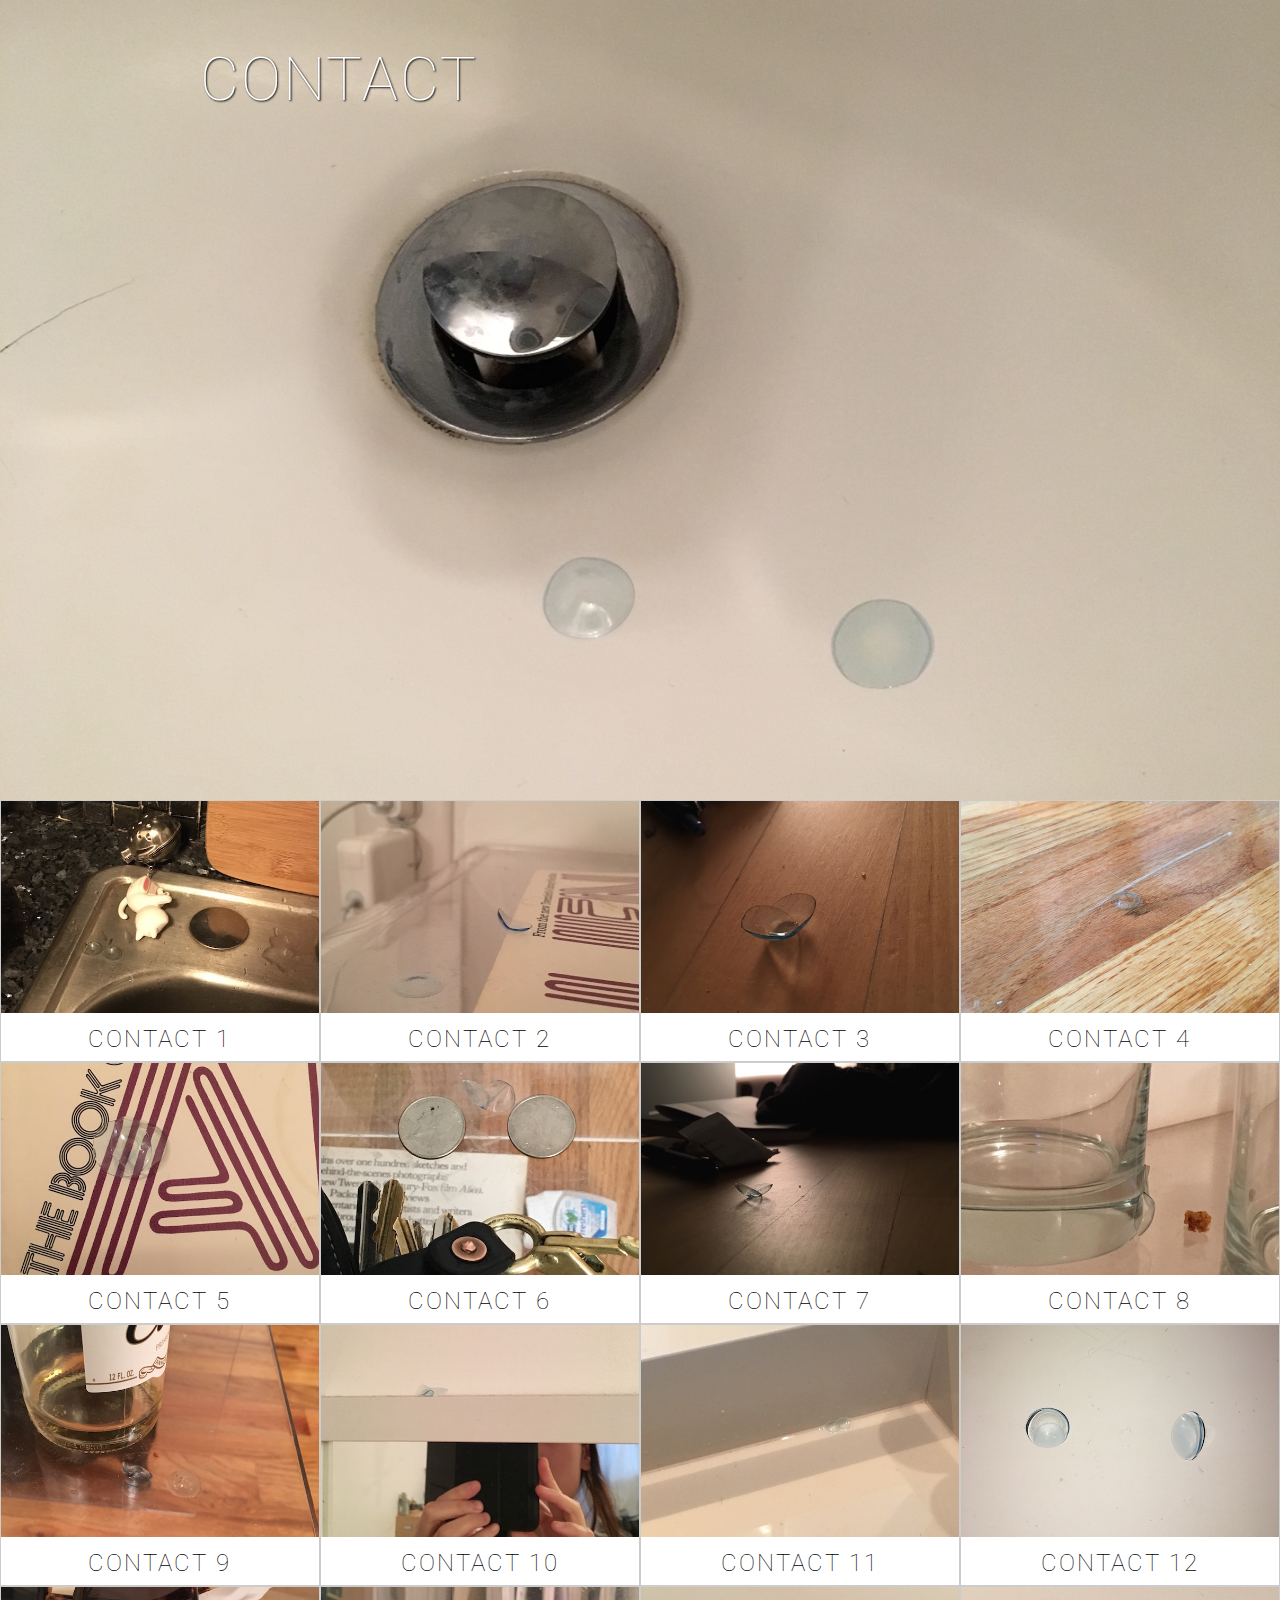
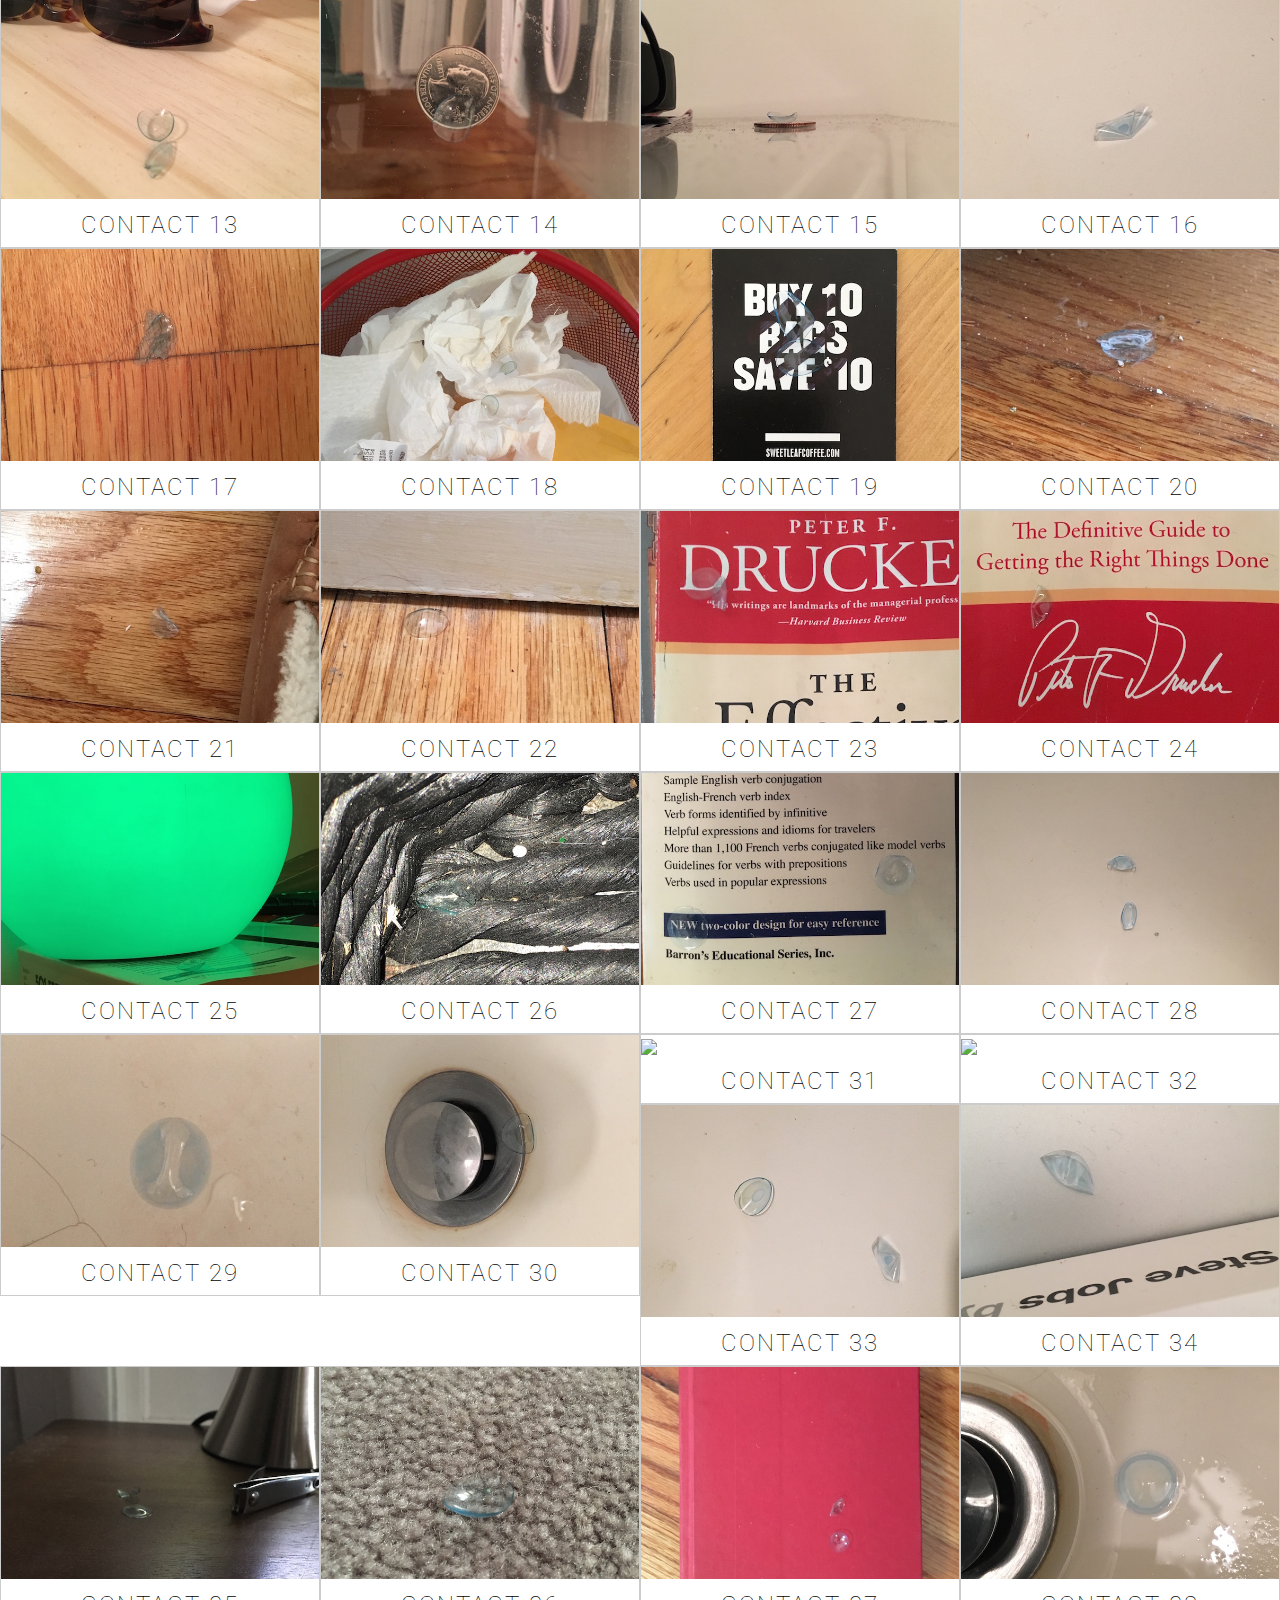
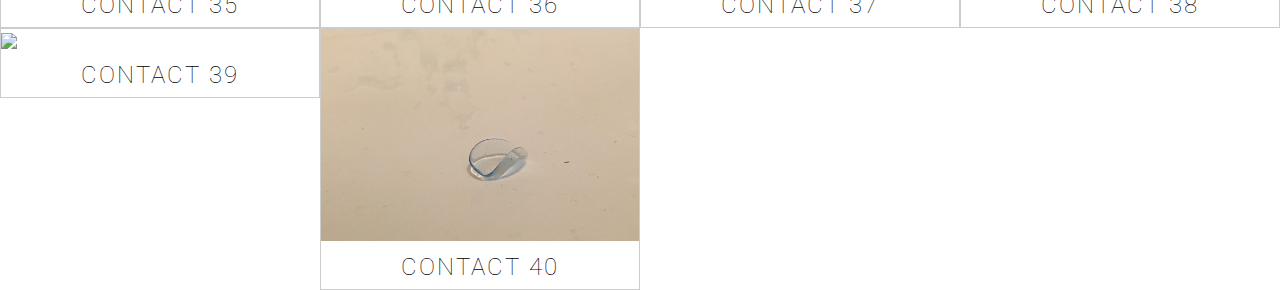
==== contact.html @ 5fa9bd10 "Add files via upload" ====
<!DOCTYPE html>
<html>
<head>
<meta charset="utf-8">
<meta name="viewport" content="width=device-width">
  <title>Contact</title>
  <link href='https://fonts.googleapis.com/css?family=Raleway:400, 600' rel='stylesheet' type='text/css'>
  <link rel='stylesheet' href='main.css'/>
  <link rel="stylesheet" href="https://maxcdn.bootstrapcdn.com/font-awesome/4.4.0/css/font-awesome.min.css">
  <link href="https://fonts.googleapis.com/css?family=Roboto:100,400" rel="stylesheet">
</head>
<body>


    <div class="jumbotron" id="contact">
      <div class="container">  
        <div class="main">
          <h1>CONTACT</h1>
          
        </div> 
      </div>  
    </div>



      <div class="clearfix"></div>

<div class="responsive">
  <div class="gallery">
    <a target="_blank" href="images/contact1e.jpg">
      <img src="images/contact1e.jpg" alt="Sink contact">
    </a>
    <div class="desc">CONTACT 1</div>
  </div>
</div>


<div class="responsive">
  <div class="gallery">
    <a target="_blank" href="images/contact2e.jpg">
      <img src="images/contact2e.jpg" alt="Alien book contact">
    </a>
    <div class="desc">CONTACT 2</div>
  </div>
</div>

<div class="responsive">
  <div class="gallery">
    <a target="_blank" href="images/contact10e.jpg">
      <img src="images/contact10e.jpg" alt="Desk contact">
    </a>
    <div class="desc">CONTACT 3</div>
  </div>
</div>

<div class="responsive">
  <div class="gallery">
    <a target="_blank" href="images/contact12e.jpg">
      <img src="images/contact12e.jpg" alt="Floor contact">
    </a>
    <div class="desc">CONTACT 4</div>
  </div>
</div>

<div class="responsive">
  <div class="gallery">
    <a target="_blank" href="images/contact15e.jpg">
      <img src="images/contact15e.jpg" alt="Alien book contact">
    </a>
    <div class="desc">CONTACT 5</div>
  </div>
</div>

<div class="responsive">
  <div class="gallery">
    <a target="_blank" href="images/contact25e.jpg">
      <img src="images/contact25e.jpg" alt="Quarters contact">
    </a>
    <div class="desc">CONTACT 6</div>
  </div>
</div>

<div class="responsive">
  <div class="gallery">
    <a target="_blank" href="images/contact29e.jpg">
      <img src="images/contact29e.jpg" alt="Desk contacts">
    </a>
    <div class="desc">CONTACT 7</div>
  </div>
</div>

<div class="responsive">
  <div class="gallery">
    <a target="_blank" href="images/contact31e.jpg">
      <img src="images/contact31e.jpg" alt="Glass contacts">
    </a>
    <div class="desc">CONTACT 8</div>
  </div>
</div>

<div class="responsive">
  <div class="gallery">
    <a target="_blank" href="images/contact37e.jpg">
      <img src="images/contact37e.jpg" alt="Cidre contact">
    </a>
    <div class="desc">CONTACT 9</div>
  </div>
</div>


<div class="responsive">
  <div class="gallery">
    <a target="_blank" href="images/contact41e.jpg">
      <img src="images/contact41e.jpg" alt="Mirror contact">
    </a>
    <div class="desc">CONTACT 10</div>
  </div>
</div> 

<div class="responsive">
  <div class="gallery">
    <a target="_blank" href="images/contact45e.jpg">
      <img src="images/contact45e.jpg" alt="Hotel sink contacts">
    </a>
    <div class="desc">CONTACT 11</div>
  </div>
</div>

<div class="responsive">
  <div class="gallery">
    <a target="_blank" href="images/contact49e.jpg">
      <img src="images/contact49e.jpg" alt="Home sink contacts">
    </a>
    <div class="desc">CONTACT 12</div>
  </div>
</div>

<div class="responsive">
  <div class="gallery">
    <a target="_blank" href="images/contact59e.jpg">
      <img src="images/contact59e.jpg">
    </a>
    <div class="desc">CONTACT 13</div>
  </div>
</div>

<div class="responsive">
  <div class="gallery">
    <a target="_blank" href="images/contact64e.jpg">
      <img src="images/contact64e.jpg">
    </a>
    <div class="desc">CONTACT 14</div>
  </div>
</div>

<div class="responsive">
  <div class="gallery">
    <a target="_blank" href="images/contact66e.jpg">
      <img src="images/contact66e.jpg">
    </a>
    <div class="desc">CONTACT 15</div>
  </div>
</div>

<div class="responsive">
  <div class="gallery">
    <a target="_blank" href="images/contact119e.jpg">
      <img src="images/contact119e.jpg">
    </a>
    <div class="desc">CONTACT 16</div>
  </div>
</div>

<div class="responsive">
  <div class="gallery">
    <a target="_blank" href="images/contact68e.jpg">
      <img src="images/contact68e.jpg">
    </a>
    <div class="desc">CONTACT 17</div>
  </div>
</div>

<div class="responsive">
  <div class="gallery">
    <a target="_blank" href="images/contact70e.jpg">
      <img src="images/contact70e.jpg">
    </a>
    <div class="desc">CONTACT 18</div>
  </div>
</div>

<div class="responsive">
  <div class="gallery">
    <a target="_blank" href="images/contact72e.jpg">
      <img src="images/contact72e.jpg">
    </a>
    <div class="desc">CONTACT 19</div>
  </div>
</div>

<div class="responsive">
  <div class="gallery">
    <a target="_blank" href="images/contact77e.jpg">
      <img src="images/contact77e.jpg">
    </a>
    <div class="desc">CONTACT 20</div>
  </div>
</div>

<div class="responsive">
  <div class="gallery">
    <a target="_blank" href="images/contact79e.jpg">
      <img src="images/contact79e.jpg">
    </a>
    <div class="desc">CONTACT 21</div>
  </div>
</div>

<div class="responsive">
  <div class="gallery">
    <a target="_blank" href="images/contact81e.jpg">
      <img src="images/contact81e.jpg">
    </a>
    <div class="desc">CONTACT 22</div>
  </div>
</div>

<div class="responsive">
  <div class="gallery">
    <a target="_blank" href="images/contact82e.jpg">
      <img src="images/contact82e.jpg">
    </a>
    <div class="desc">CONTACT 23</div>
  </div>
</div>

<div class="responsive">
  <div class="gallery">
    <a target="_blank" href="images/contact82ee.jpg">
      <img src="images/contact82ee.jpg">
    </a>
    <div class="desc">CONTACT 24</div>
  </div>
</div>

<div class="responsive">
  <div class="gallery">
    <a target="_blank" href="images/contact94e.jpg">
      <img src="images/contact94e.jpg">
    </a>
    <div class="desc">CONTACT 25</div>
  </div>
</div>

<div class="responsive">
  <div class="gallery">
    <a target="_blank" href="images/contact102e.jpg">
      <img src="images/contact102e.jpg">
    </a>
    <div class="desc">CONTACT 26</div>
  </div>
</div>

<div class="responsive">
  <div class="gallery">
    <a target="_blank" href="images/contact112e.jpg">
      <img src="images/contact112e.jpg">
    </a>
    <div class="desc">CONTACT 27</div>
  </div>
</div>

<div class="responsive">
  <div class="gallery">
    <a target="_blank" href="images/contact113e.jpg">
      <img src="images/contact113e.jpg">
    </a>
    <div class="desc">CONTACT 28</div>
  </div>
</div>

<div class="responsive">
  <div class="gallery">
    <a target="_blank" href="images/contact114e.jpg">
      <img src="images/contact114e.jpg">
    </a>
    <div class="desc">CONTACT 29</div>
  </div>
</div> 

<div class="responsive">
  <div class="gallery">
    <a target="_blank" href="images/contact120e.jpg">
      <img src="images/contact120e.jpg">
    </a>
    <div class="desc">CONTACT 30</div>
  </div>
</div>

<div class="responsive">
  <div class="gallery">
    <a target="_blank" href="images/contact13e.jpg">
      <img src="images/contact13e.jpg">
    </a>
    <div class="desc">CONTACT 31</div>
  </div>
</div>

<div class="responsive">
  <div class="gallery">
    <a target="_blank" href="images/contact110e.jpg">
      <img src="images/contact110e.jpg">
    </a>
    <div class="desc">CONTACT 32</div>
  </div>
</div>

<div class="responsive">
  <div class="gallery">
    <a target="_blank" href="images/contact121e.jpg">
      <img src="images/contact121e.jpg">
    </a>
    <div class="desc">CONTACT 33</div>
  </div>
</div>

<div class="responsive">
  <div class="gallery">
    <a target="_blank" href="images/contact124e.jpg">
      <img src="images/contact124e.jpg">
    </a>
    <div class="desc">CONTACT 34</div>
  </div>
</div>

<div class="responsive">
  <div class="gallery">
    <a target="_blank" href="images/contact127e.jpg">
      <img src="images/contact127e.jpg">
    </a>
    <div class="desc">CONTACT 35</div>
  </div>
</div>

<div class="responsive">
  <div class="gallery">
    <a target="_blank" href="images/contact128e.jpg">
      <img src="images/contact128e.jpg">
    </a>
    <div class="desc">CONTACT 36</div>
  </div>
</div>

<div class="responsive">
  <div class="gallery">
    <a target="_blank" href="images/contact129e.jpg">
      <img src="images/contact129e.jpg">
    </a>
    <div class="desc">CONTACT 37</div>
  </div>
</div>

<div class="responsive">
  <div class="gallery">
    <a target="_blank" href="images/contact118e.jpg">
      <img src="images/contact118e.jpg">
    </a>
    <div class="desc">CONTACT 38</div>
  </div>
</div>

<div class="responsive">
  <div class="gallery">
    <a target="_blank" href="images/contact3e.jpg">
      <img src="images/contact3e.jpg">
    </a>
    <div class="desc">CONTACT 39</div>
  </div>
</div>

<div class="responsive">
  <div class="gallery">
    <a target="_blank" href="images/contact117e.jpg">
      <img src="images/contact117e.jpg">
    </a>
    <div class="desc">CONTACT 40</div>
  </div>
</div>


<div class="clearfix"></div>



</body>
</html>
---- main.css ----
/* http://meyerweb.com/eric/tools/css/reset/ 
   v2.0 | 20110126
   License: none (public domain)
*/

html, body, div, span, applet, object, iframe,
h1, h2, h3, h4, h5, h6, p, blockquote, pre,
a, abbr, acronym, address, big, cite, code,
del, dfn, em, img, ins, kbd, q, s, samp,
small, strike, strong, sub, sup, tt, var,
b, u, i, center,
dl, dt, dd, ol, ul, li,
fieldset, form, label, legend,
table, caption, tbody, tfoot, thead, tr, th, td,
article, aside, canvas, details, embed, 
figure, figcaption, footer, header, hgroup, 
menu, nav, output, ruby, section, summary,
time, mark, audio, video {
  margin: 0;
  padding: 0;
  border: 0;
  font-size: 100%;
  font: inherit;
  vertical-align: baseline;
}
/* HTML5 display-role reset for older browsers */
article, aside, details, figcaption, figure, 
footer, header, hgroup, menu, nav, section {
  display: block;
}
body {
  line-height: 1;
}
ol, ul {
  list-style: none;
}
blockquote, q {
  quotes: none;
}
blockquote:before, blockquote:after,
q:before, q:after {
  content: '';
  content: none;
}
table {
  border-collapse: collapse;
  border-spacing: 0;
}


html, body {
  margin: 0;
  padding: 0;
  font-family: 'Raleway', sans-serif;
}


.container {
  max-width: 940px;
  margin: 0 auto;
}

.jumbotron {
  height: 800px;
  max-width: 100%;
  background: url("images/contact9e.jpg") center center no-repeat;
  background-size: cover;
}

body {
  
  font-family: 'Roboto', sans-serif;
  font-size: 24px;
  font-weight: 100;
  letter-spacing: 2px;
  text-transform: uppercase;
}

h1 {
  
  color: #ff8533;
  font-weight: 100;
  font-size: 60px;
  top: 30px;
  text-align: left;
  color: white;
  text-shadow: 1px 1px 2px #000000;
  padding-top: 50px;
  padding-left: 30px;
}

h2 {
  padding-left: 35px;
}

h3 {
  padding-left: 35px;
}
/*
.header {
  margin: 0;
  background-color: #b3b3e6;
}

.nav {
  padding: 20px 0;
}

.nav li {
  color: #fff;
  font-weight: 600;
  font-size: 14px;
  display: inline;
  margin: 10px;
}

.main {
  position: relative;
  top: 180px;
  text-align: center;
}

h1 {
  color: #ff8533;
  font-weight: 100;
  font-size: 60px;
  top: 30px;
  text-align: left;
  color: white;
  text-shadow: 1px 1px 2px #000000;
  padding-top: 50px;
  padding-left: 30px;
}

.main h2 {
  color: white;
  font-weight: ;
  font-size: 30px;
  margin-top: 20px;
  margin-bottom: 50px;
}*/

.contact {
    padding-top: 500px;
}

ul li {
  display: inline-block;
  font-size: 30px;
  margin: 15px;
}

/*RESPONSIVE IMAGE GALLERY*/

div.gallery {
    border: 1px solid #ccc;
}

/*div.gallery:hover {
    border: 1px solid #777;
}*/

div.gallery:hover {
    border: 1px solid goldenrod;
    opacity: 0.8;
    background-color: goldenrod;
}

div.gallery img {
    width: 100%;
    height: auto;
}

div.desc {
    padding: 10px;
    text-align: center;
}

* {
    box-sizing: border-box;
}

.responsive {
    /*padding: 0 6px;*/
    float: left;
    width: 24.99999%;
}

@media only screen and (max-width: 700px){
    .responsive {
        width: 49.99999%;
        margin: 6px 0;
    }
}

@media only screen and (max-width: 500px){
    .responsive {
        width: 100%;
    }
}

.clearfix:after {
    content: "";
    display: table;
    clear: both;
}
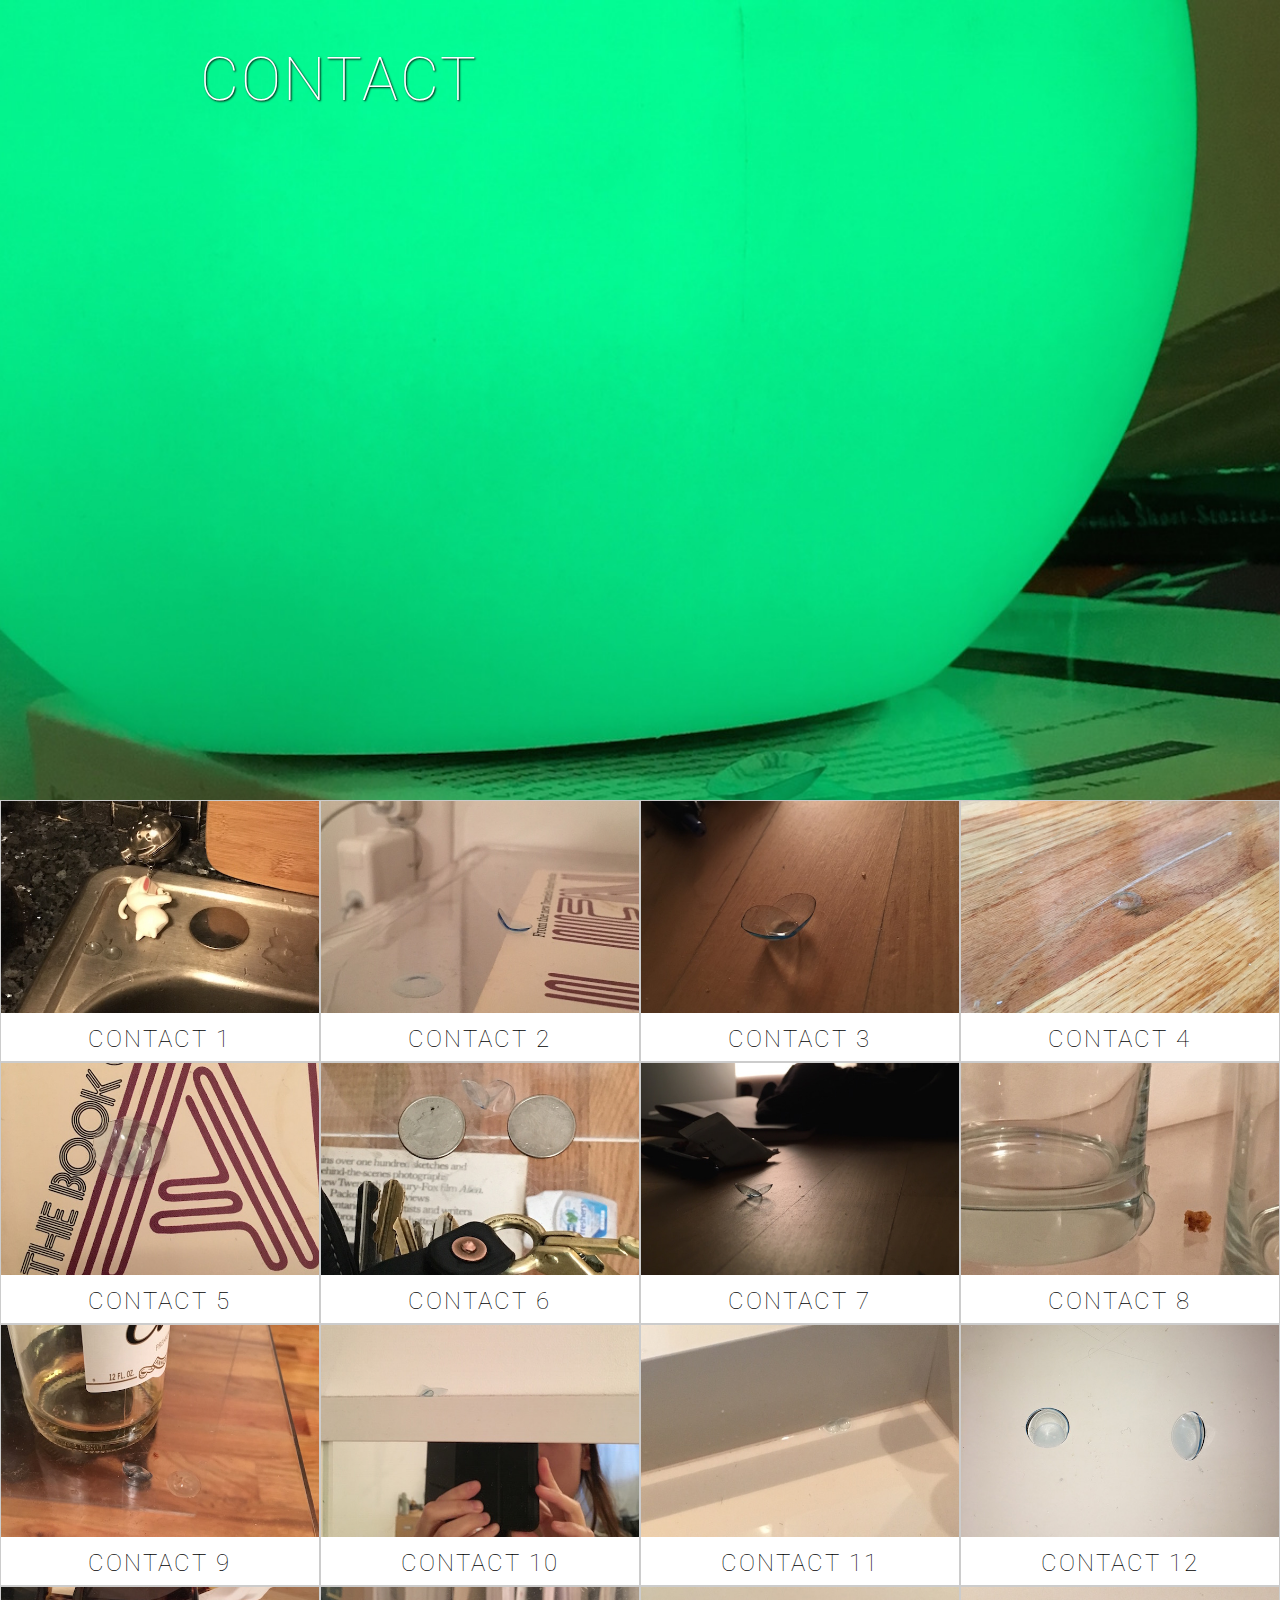
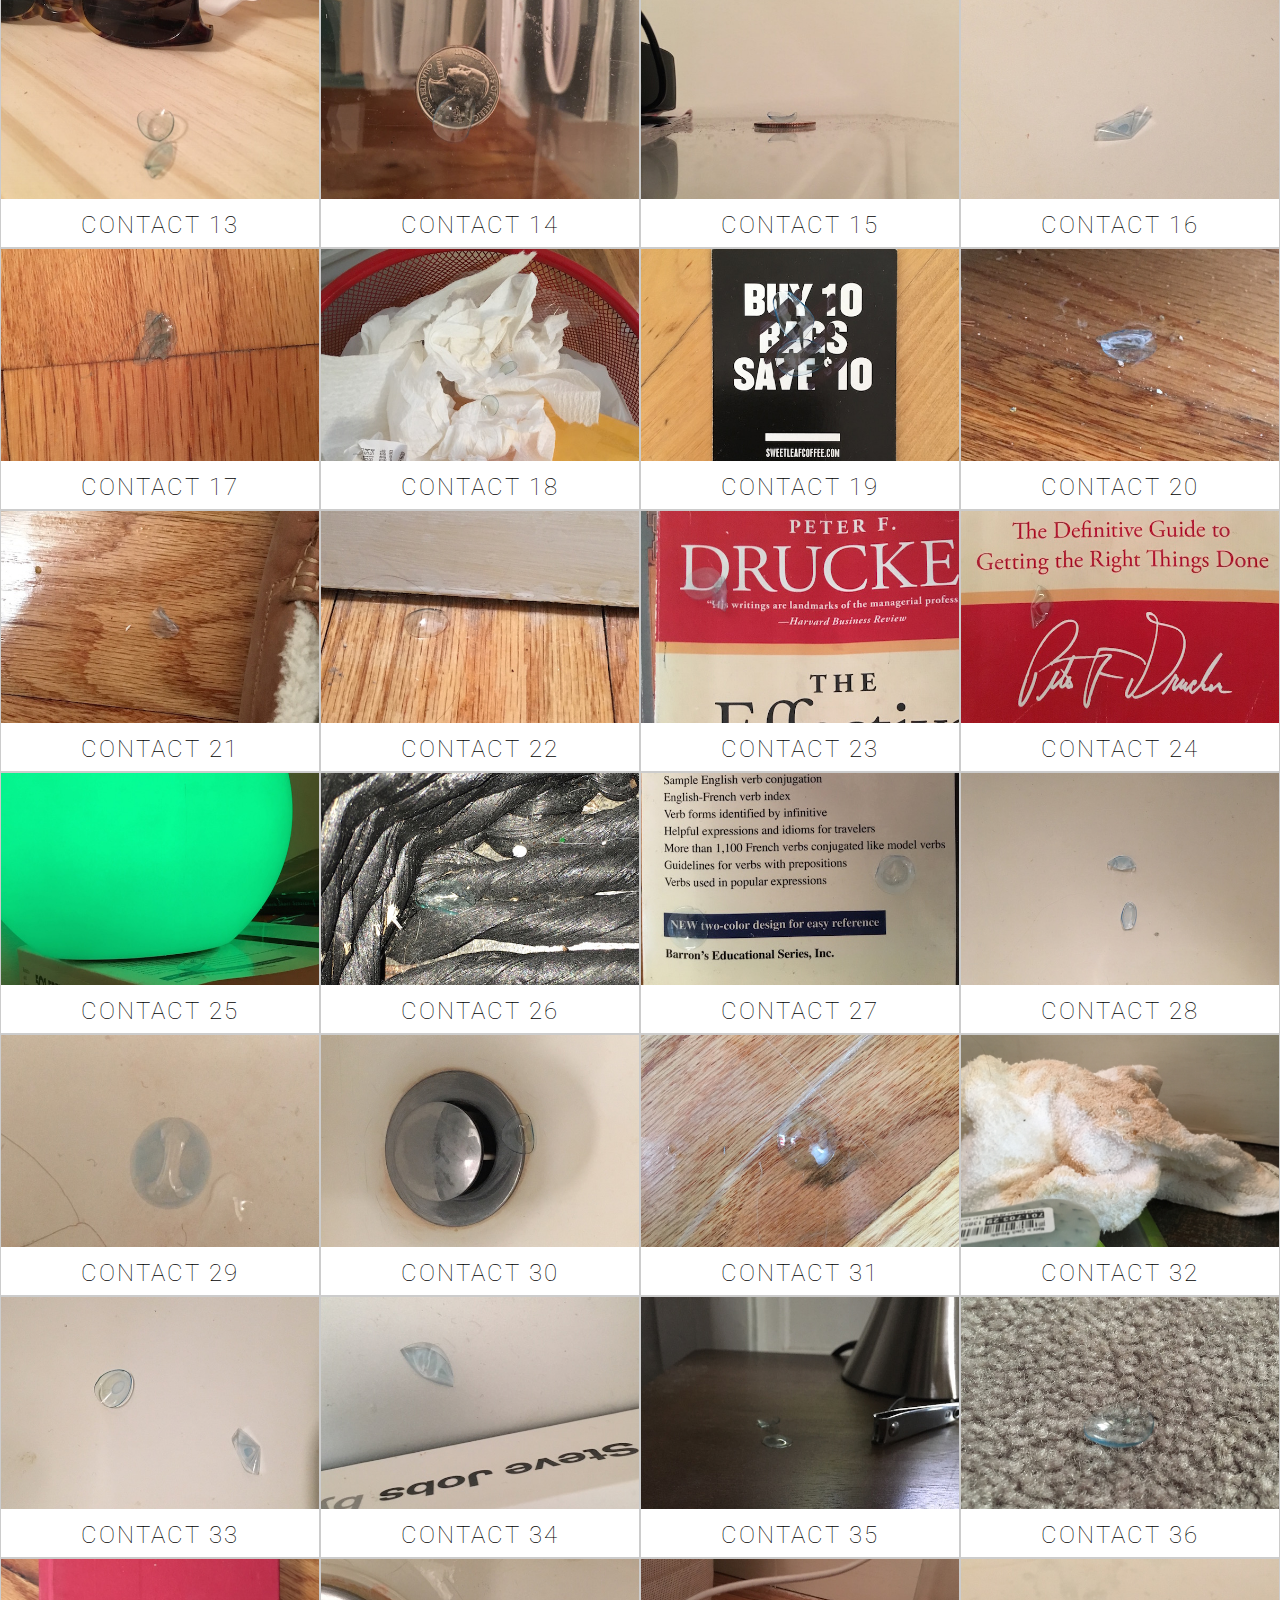
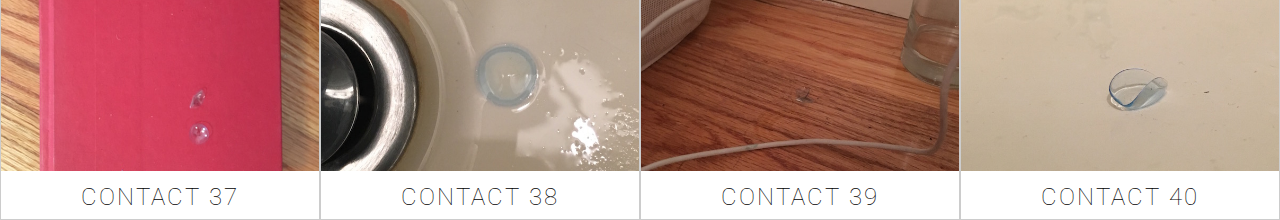
==== commit a616eb4f: "Update contact.html" ====
--- a/contact.html
+++ b/contact.html
@@ -12,7 +12,7 @@
 <body>
 
 
-    <div class="jumbotron" id="contact">
+    <div class="jumbocontact">
       <div class="container">  
         <div class="main">
           <h1>CONTACT</h1>
--- a/main.css
+++ b/main.css
@@ -48,23 +48,28 @@
   border-spacing: 0;
 }
 
-
 html, body {
   margin: 0;
   padding: 0;
   font-family: 'Raleway', sans-serif;
 }
 
-
 .container {
   max-width: 940px;
   margin: 0 auto;
 }
 
-.jumbotron {
+.jumboindex {
   height: 800px;
   max-width: 100%;
-  background: url("images/contact9e.jpg") center center no-repeat;
+  background: url("images/contact9jumbo.jpg") no-repeat center center fixed;
+  background-size: cover;
+}
+
+.jumbocontact {
+  height: 800px;
+  max-width: 100%;
+  background: url("images/contact94jumbo.jpg") no-repeat center center fixed;
   background-size: cover;
 }
 
@@ -97,52 +102,10 @@
 h3 {
   padding-left: 35px;
 }
-/*
-.header {
-  margin: 0;
-  background-color: #b3b3e6;
-}
 
-.nav {
-  padding: 20px 0;
-}
-
-.nav li {
-  color: #fff;
-  font-weight: 600;
-  font-size: 14px;
-  display: inline;
-  margin: 10px;
-}
-
-.main {
-  position: relative;
-  top: 180px;
-  text-align: center;
-}
-
-h1 {
-  color: #ff8533;
-  font-weight: 100;
-  font-size: 60px;
-  top: 30px;
-  text-align: left;
-  color: white;
-  text-shadow: 1px 1px 2px #000000;
-  padding-top: 50px;
-  padding-left: 30px;
-}
-
-.main h2 {
-  color: white;
-  font-weight: ;
-  font-size: 30px;
-  margin-top: 20px;
-  margin-bottom: 50px;
-}*/
-
-.contact {
-    padding-top: 500px;
+.button {
+  padding-top: 500px;
+  padding-left: 25px;
 }
 
 ul li {
@@ -150,6 +113,7 @@
   font-size: 30px;
   margin: 15px;
 }
+
 
 /*RESPONSIVE IMAGE GALLERY*/
 
@@ -162,9 +126,9 @@
 }*/
 
 div.gallery:hover {
-    border: 1px solid goldenrod;
+    border: 1px solid #0066ff;
     opacity: 0.8;
-    background-color: goldenrod;
+    background-color: #0066ff;
 }
 
 div.gallery img {
@@ -205,4 +169,3 @@
     display: table;
     clear: both;
 }
-
